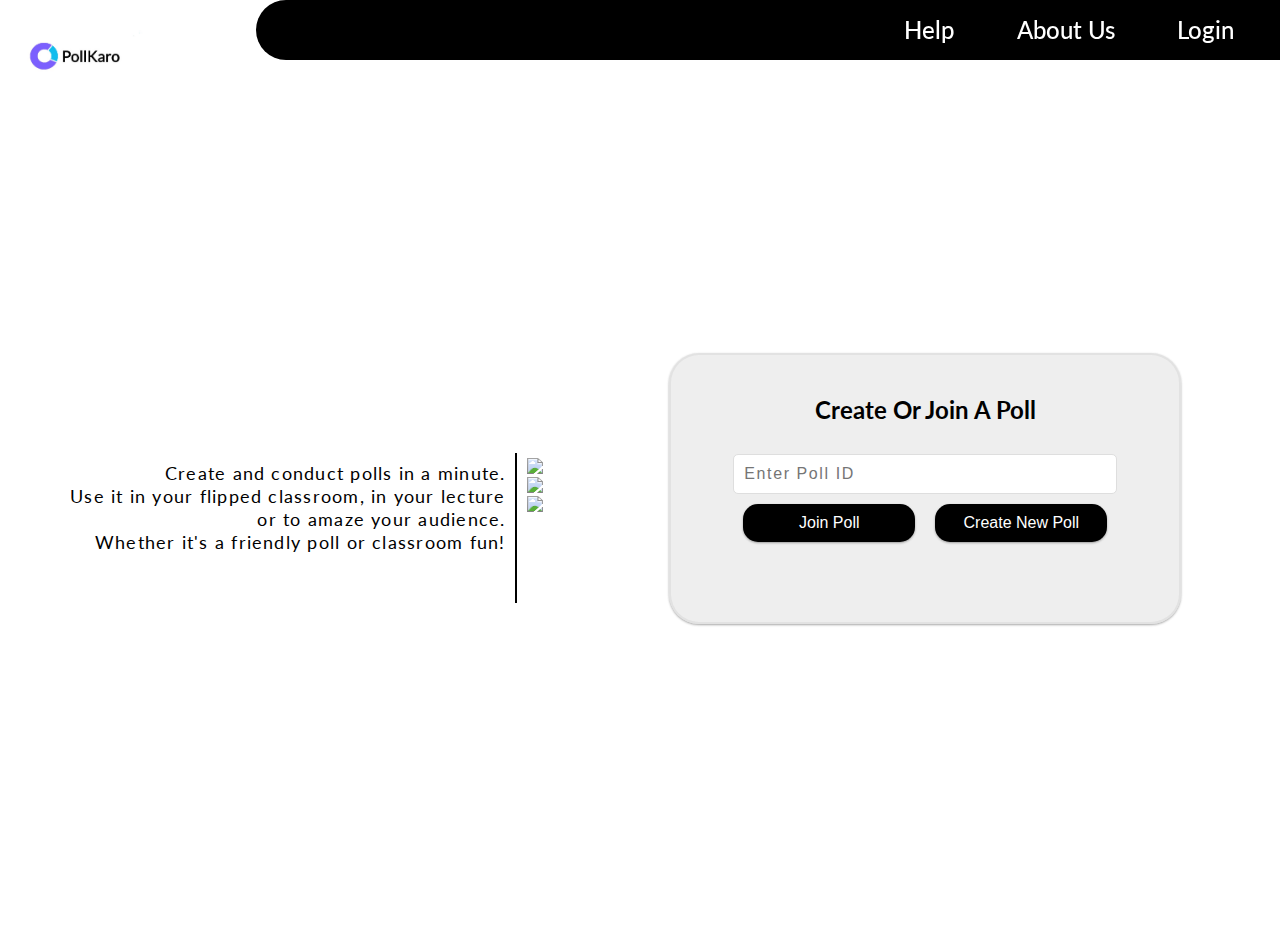
==== index.html @ b4d338d5 "up" ====
<!DOCTYPE html>
<html lang="en">

<head>
    <meta charset="UTF-8">
    <meta name="viewport" content="width=device-width, initial-scale=1.0">
    <title>PollKaro</title>
    <link rel="stylesheet" href="css/style.css">
</head>

<body>
    <section id="navbar">
        <!-- Logo will go here -->
        <img class="logo" src="Prototype/Desktop/logo (SVG).svg" alt="Logo" height="120px" width="auto">
        <nav id="nav">

            <ul>
                <li><a href="#.html">Help</a></li>
                <li><a href="#">About Us</a></li>
                <li><a href="forms.html">Login</a></li>
            </ul>
        </nav>
    </section>
    <section class="section-body">
        <div class="introduction">

            <div class="description">
                <p>Create and conduct polls in a minute.</p>
                <p>Use it in your flipped classroom, in your lecture or to amaze your audience.</p>
                <p>Whether it's a friendly poll or classroom fun!</p>
            </div>
            <div class="vertical-line"></div>
            <div class="poll-svgs">
                <img src="images/1.svg" height="20%" width="auto">
                <img src="images/2.svg" height="20%" width="auto">
                <img src="images/3.svg" height="20%" width="auto">
            </div>
        </div>
        <div class="poll-container">
            <h2>Create Or Join A Poll</h2>
            <div class="form-container">
                <input type="text" name="pollID" id="pollID" placeholder="Enter Poll ID">
                <div class="buttons">
                    <button class="join-btn">Join Poll</button>
                    <button class="create-new-btn">Create New Poll</button>
                </div>
            </div>
        </div>


    </section>
    <script src="js/indexFunc.js"></script>
</body>

</html>
---- css/style.css ----
@import url('https://fonts.googleapis.com/css2?family=Lato&display=swap');

    :root {
        --box-shadow: 0 1px 3px rgba(0, 0, 0, 0.12), 0 1px 2px rgba(0, 0, 0, 0.24);
    }

    * {
        padding: 0;
        margin: 0;
        box-sizing: border-box;
    }

    body {
        font-family: 'Lato', sans-serif;
        margin: 0;
        overflow: hidden;
        min-height: 100vh;
    }


    /*-----------*/


    /*NAVBAR*/


    /*-----------*/

    #navbar {
        position: sticky;
        top: 0;
        z-index: 50;
    }

    #nav {
        height: 60px;
        width: 80%;
        background-color: black;
        border-radius: 30px 0px 0px 30px;
        position: absolute;
        top: 0px;
        right: 0px;
    }

    #nav ul {
        list-style-type: none;
        margin: 0;
        padding: 0;
        overflow: hidden;
        background-color: black;
        float: right;
    }

    #nav li {
        float: left;
        margin-right: 30px;
        padding
    }

    #nav li a:link,
    #nav li a:visited {
        display: block;
        color: white;
        text-align: right;
        padding: 12px 16px 7px 16px;
        text-decoration: none;
        font-size: 1.5em;
        line-height: 1.5;
        font-weight: 500;
        transition: border-bottom 0.2s;
    }

    #nav a:hover,
    #nav a:active {
        color: white;
        border-bottom: 4px solid white;
    }

    #nav a:active {
        color: white;
        border-bottom: 4px solid white;
        transition: all 0.3s;
    }


    /*-----------*/


    /*BODY*/


    /*-----------*/

    .section-body {
        display: flex;
        justify-content: space-evenly;
        align-items: center;
        min-height: 90vh;
        //margin: 0 10%;
    }

    .introduction {
        display: flex;
        flex-flow: row nowrap;
        width: 40%;
    }

    .introduction>.description {
        text-align: right;
        font-size: 1.3em;
        letter-spacing: 0.1em;
        line-height: 150%;
        margin-top: 10px;
    }

    .introduction>.vertical-line {
        border-left: 2px solid black;
        height: 150px;
        margin-left: 10px;
    }

    .introduction>.poll-svgs {
        float: right;
        width: 10%;
        margin: 5px 10px;
    }


    h1 {
        font-size: 3em;
        text-align: center;
        margin: 15px;
    }

    .poll-container {
        display: flex;
        justify-content: space-between;
        align-items: center;
        flex-flow: column nowrap;
        width: 40%;
        padding: 40px;
        margin: -40px 40px 40px 40px;
        background: rgba(222, 222, 222, 0.52);
        border: 2px solid rgba(196, 196, 196, 0.31);
        box-shadow: var(--box-shadow);
        border-radius: 30px;
    }

    #pollID {
        padding: 10px;
        width: 100%;
        border: 1px solid #dedede;
        border-radius: 5px;
        display: block;
        font-size: 16px;
    }

    #pollID:focus {
        outline: none;
    }

    ::placeholder {
        letter-spacing: 0.1em;
    }

    .buttons {
        display: flex;
        justify-content: space-around;
        width: 30vw;
    }

    .join-btn,
    .create-new-btn {
        margin: 10px 10px 10px;
        width: 100%;
        max-height: 7.5vh;
        padding: 10px;
        background-color: black;
        box-shadow: var(--box-shadow);
        color: #fff;
        border: 0;
        display: block;
        font-size: 16px;
        cursor: pointer;
        border-radius: 10px;
        border-radius: 15px;
    }

    .join-btn:focus,
    .create-new-btn:focus {
        outline: none;
    }

    .form-container {
        display: flex;
        flex-direction: column;
        margin: 15px;
        padding: 15px 0;
    }

    /* .chart-container{
    height: 30vh;
    width: 30vw;
    border: 1px solid #888888;
} */
    @media(max-width:700px) {
        .chart-container {
            height: 60vh;
            width: 60vw;
        }
    }

    @media (min-width: 1281px) {
        .introduction>.description {
            text-align: right;
            font-size: 1.2em;
            letter-spacing: 0.1em;
            line-height: 140%;
            margin-top: 10px;
        }
    }

    /* 
  ##Device = Laptops, Desktops
  ##Screen = B/w 1025px to 1280px
*/
    @media (min-width: 1025px) and (max-width: 1280px) {
        .introduction>.description {
            text-align: right;
            font-size: 1.1em;
            letter-spacing: 0.07em;
            line-height: 130%;
        }

        .section-body {
            display: flex;
            justify-content: space-evenly;
            align-items: center;
            min-height: 90vh;
            //margin: 0 4%;
        }
    }

    /* 
  ##Device = Tablets, Ipads (portrait)
  ##Screen = B/w 768px to 1024px
*/
    @media (min-width: 768px) and (max-width: 1024px) {
        .introduction {
            display: none;
        }

        .poll-container {
            width: 70%;
            margin: 0 auto;
        }

        .form-container {
            width: 70%;
        }

        .buttons {
            width: 100%;
            margin-top: 10px;
        }
    }

    @media (min-width: 481px) and (max-width: 767px) {
        .introduction {
            display: none;
        }

        .poll-container {
            width: 70%;
            margin: 0 auto;
        }

        .form-container {
            width: 70%;
        }

        .buttons {
            width: 100%;
            margin-top: 10px;
        }
    }

    /* 
  ##Device = Most of the Smartphones Mobiles (Portrait)
  ##Screen = B/w 320px to 479px
*/
    @media (min-width: 320px) and (max-width: 480px) {
        .introduction {
            display: none;
        }

        .poll-container {
            width: 90%;
            margin: 0 auto;
        }

        .form-container {
            width: 70%;
        }

        .buttons {
            flex-direction: column;
            width: 100%;
            margin-top: 10px;
        }

        .join-btn,
        .create-new-btn {
            margin-top: 5px;
            margin-left: 0;
        }
    }

    @media(max-width:700px) {
        .chart-container {
            height: 80vh;
            width: 80vw;
        }
    }

    /* for mobile screens*/
    [class*="col-"] {
        width: 100%;
    }

    @media only screen and (min-width: 600px) {

        /* For tablets: */
        .col-s-1 {
            width: 8.33%;
        }

        .col-s-2 {
            width: 16.66%;
        }

        .col-s-3 {
            width: 25%;
        }

        .col-s-4 {
            width: 33.33%;
        }

        .col-s-5 {
            width: 41.66%;
        }

        .col-s-6 {
            width: 50%;
        }

        .col-s-7 {
            width: 58.33%;
        }

        .col-s-8 {
            width: 66.66%;
        }

        .col-s-9 {
            width: 75%;
        }

        .col-s-10 {
            width: 83.33%;
        }

        .col-s-11 {
            width: 91.66%;
        }

        .col-s-12 {
            width: 100%;
        }
    }

    @media only screen and (min-width: 768px) {

        /* For desktop: */
        .col-1 {
            width: 8.33%;
        }

        .col-2 {
            width: 16.66%;
        }

        .col-3 {
            width: 25%;
        }

        .col-4 {
            width: 33.33%;
        }

        .col-5 {
            width: 41.66%;
        }

        .col-6 {
            width: 50%;
        }

        .col-7 {
            width: 58.33%;
        }

        .col-8 {
            width: 66.66%;
        }

        .col-9 {
            width: 75%;
        }

        .col-10 {
            width: 83.33%;
        }

        .col-11 {
            width: 91.66%;
        }

        .col-12 {
            width: 100%;
        }
    }
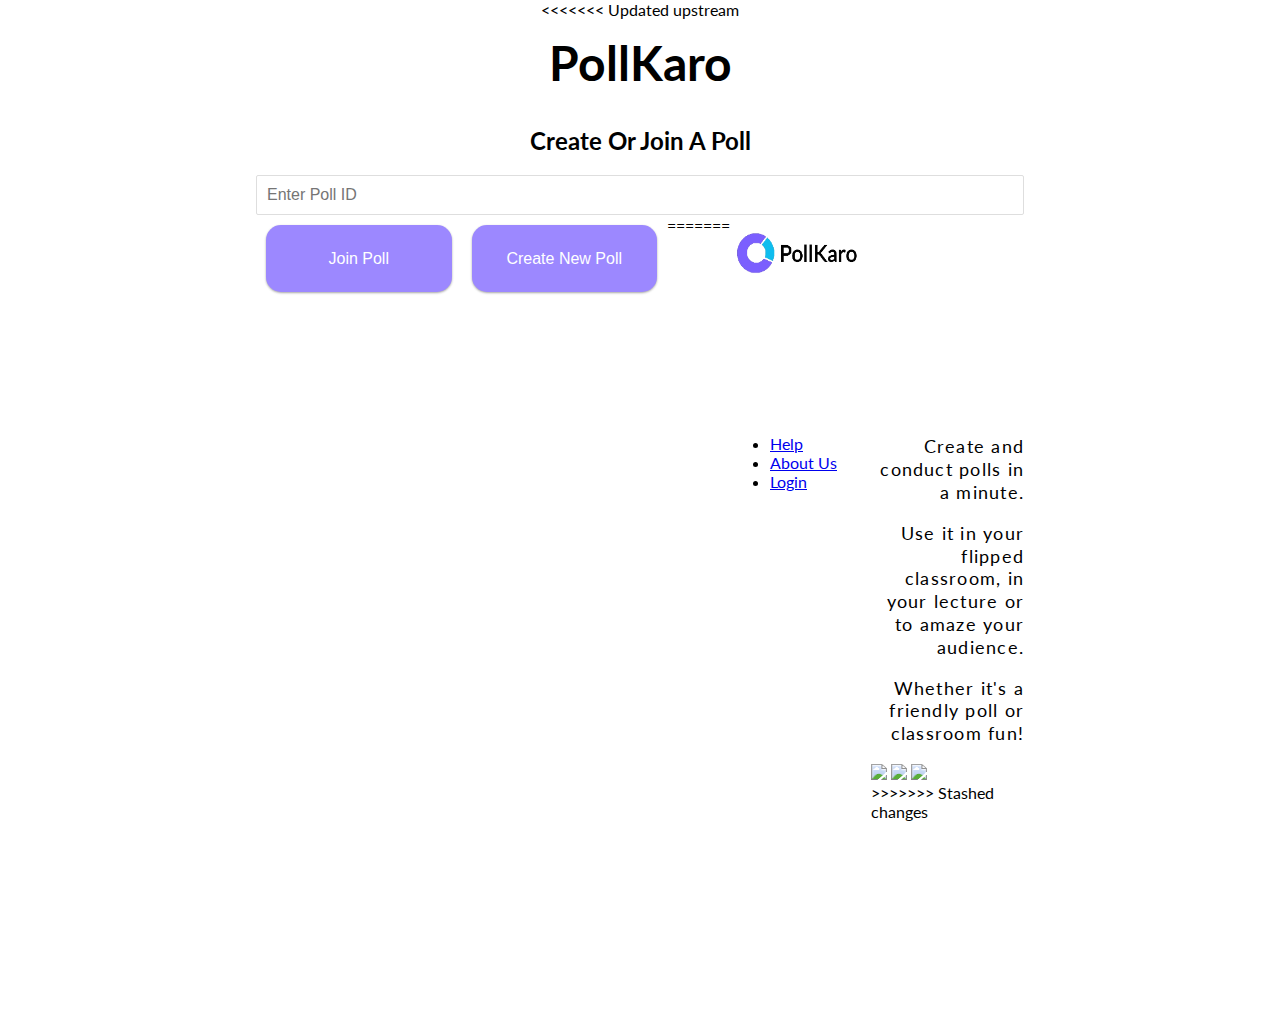
==== commit 8070df84: "ss" ====
--- a/index.html
+++ b/index.html
@@ -9,9 +9,18 @@
 </head>
 
 <body>
+<<<<<<< Updated upstream
+    <h1>PollKaro</h1>
+    <h2>Create Or Join A Poll</h2>
+    <div class="form-container">
+        <input type="text" name="pollID" id="pollID" placeholder="Enter Poll ID">
+        <div class="buttons">
+            <button class="join-btn">Join Poll</button>
+            <button class="create-new-btn">Create New Poll</button>
+=======
     <section id="navbar">
         <!-- Logo will go here -->
-        <img class="logo" src="Prototype/Desktop/logo (SVG).svg" alt="Logo" height="120px" width="auto">
+        <img class="logo" src="Prototype/Desktop/logo_transparent(SVG).svg" alt="Logo" height="200px" width="auto">
         <nav id="nav">
 
             <ul>
@@ -35,20 +44,10 @@
                 <img src="images/2.svg" height="20%" width="auto">
                 <img src="images/3.svg" height="20%" width="auto">
             </div>
+>>>>>>> Stashed changes
         </div>
-        <div class="poll-container">
-            <h2>Create Or Join A Poll</h2>
-            <div class="form-container">
-                <input type="text" name="pollID" id="pollID" placeholder="Enter Poll ID">
-                <div class="buttons">
-                    <button class="join-btn">Join Poll</button>
-                    <button class="create-new-btn">Create New Poll</button>
-                </div>
-            </div>
-        </div>
+    </div>
 
-
-    </section>
     <script src="js/indexFunc.js"></script>
 </body>
 
--- a/css/style.css
+++ b/css/style.css
@@ -1,208 +1,80 @@
-    @import url('https://fonts.googleapis.com/css2?family=Lato&display=swap');
-
-    :root {
-        --box-shadow: 0 1px 3px rgba(0, 0, 0, 0.12), 0 1px 2px rgba(0, 0, 0, 0.24);
-    }
-
-    * {
-        padding: 0;
-        margin: 0;
-        box-sizing: border-box;
-    }
-
-    body {
-        font-family: 'Lato', sans-serif;
-        margin: 0;
-        overflow: hidden;
-        min-height: 100vh;
-    }
-
-
-    /*-----------*/
-
-
-    /*NAVBAR*/
-
-
-    /*-----------*/
-
-    #navbar {
-        position: sticky;
-        top: 0;
-        z-index: 50;
-    }
-
-    #nav {
-        height: 60px;
-        width: 80%;
-        background-color: black;
-        border-radius: 30px 0px 0px 30px;
-        position: absolute;
-        top: 0px;
-        right: 0px;
-    }
-
-    #nav ul {
-        list-style-type: none;
-        margin: 0;
-        padding: 0;
-        overflow: hidden;
-        background-color: black;
-        float: right;
-    }
-
-    #nav li {
-        float: left;
-        margin-right: 30px;
-        padding
-    }
-
-    #nav li a:link,
-    #nav li a:visited {
-        display: block;
-        color: white;
-        text-align: right;
-        padding: 12px 16px 7px 16px;
-        text-decoration: none;
-        font-size: 1.5em;
-        line-height: 1.5;
-        font-weight: 500;
-        transition: border-bottom 0.2s;
-    }
-
-    #nav a:hover,
-    #nav a:active {
-        color: white;
-        border-bottom: 4px solid white;
-    }
-
-    #nav a:active {
-        color: white;
-        border-bottom: 4px solid white;
-        transition: all 0.3s;
-    }
-
-
-    /*-----------*/
-
-
-    /*BODY*/
-
-
-    /*-----------*/
-
-    .section-body {
-        display: flex;
-        justify-content: space-evenly;
-        align-items: center;
-        min-height: 90vh;
-        //margin: 0 10%;
-    }
-
-    .introduction {
-        display: flex;
-        flex-flow: row nowrap;
-        width: 40%;
-    }
-
-    .introduction>.description {
-        text-align: right;
-        font-size: 1.3em;
-        letter-spacing: 0.1em;
-        line-height: 150%;
-        margin-top: 10px;
-    }
-
-    .introduction>.vertical-line {
-        border-left: 2px solid black;
-        height: 150px;
-        margin-left: 10px;
-    }
-
-    .introduction>.poll-svgs {
-        float: right;
-        width: 10%;
-        margin: 5px 10px;
-    }
-
-
-    h1 {
-        font-size: 3em;
-        text-align: center;
-        margin: 15px;
-    }
-
-    .poll-container {
-        display: flex;
-        justify-content: space-between;
-        align-items: center;
-        flex-flow: column nowrap;
-        width: 40%;
-        padding: 40px;
-        margin: -40px 40px 40px 40px;
-        background: rgba(222, 222, 222, 0.52);
-        border: 2px solid rgba(196, 196, 196, 0.31);
-        box-shadow: var(--box-shadow);
-        border-radius: 30px;
-    }
-
-    #pollID {
-        padding: 10px;
-        width: 100%;
-        border: 1px solid #dedede;
-        border-radius: 5px;
-        display: block;
-        font-size: 16px;
-    }
-
-    #pollID:focus {
-        outline: none;
-    }
-
-    ::placeholder {
-        letter-spacing: 0.1em;
-    }
-
-    .buttons {
-        display: flex;
-        justify-content: space-around;
-        width: 30vw;
-    }
-
-    .join-btn,
-    .create-new-btn {
-        margin: 10px 10px 10px;
-        width: 100%;
-        max-height: 7.5vh;
-        padding: 10px;
-        background-color: black;
-        box-shadow: var(--box-shadow);
-        color: #fff;
-        border: 0;
-        display: block;
-        font-size: 16px;
-        cursor: pointer;
-        border-radius: 10px;
-        border-radius: 15px;
-    }
-
-    .join-btn:focus,
-    .create-new-btn:focus {
-        outline: none;
-    }
-
-    .form-container {
-        display: flex;
-        flex-direction: column;
-        margin: 15px;
-        padding: 15px 0;
-    }
-
-    /* .chart-container{
+@import url('https://fonts.googleapis.com/css2?family=Lato&display=swap');
+
+:root {
+    --box-shadow: 0 1px 3px rgba(0, 0, 0, 0.12), 0 1px 2px rgba(0, 0, 0, 0.24);
+}
+
+*{
+    box-sizing: border-box;
+}
+
+body{
+    font-family: 'Lato', sans-serif;
+    margin: 0;
+    display: flex;
+    flex-direction: column;
+    align-items: center;
+    justify-content: center;
+    min-height: 100vh;
+}
+
+h1{
+    font-size: 3em;
+    text-align: center;
+    margin: 15px;
+}
+
+#pollID{
+    padding: 10px;
+    width: 100%;
+    border: 1px solid #dedede;
+    border-radius: 2px;
+    display: block;
+    font-size: 16px;
+}
+
+#pollID:focus{
+    outline: none;
+}
+
+.buttons{
+    display: flex;
+    justify-content: space-around;
+    width: 60vw;
+}
+
+.join-btn,.create-new-btn{
+    margin: 10px 10px 10px;
+    width: 100%;
+    max-height: 7.5vh;
+    padding: 10px;
+    background-color: #9c88ff;
+    box-shadow: var(--box-shadow);
+    color: #fff;
+    border: 0;
+    display: block;
+    font-size: 16px;
+    cursor: pointer;
+    border-radius: 15px;
+}
+
+.join-btn:focus,.create-new-btn:focus{
+    outline: none;
+}
+
+
+.form-container{
+    display: flex;
+    flex-direction: column;
+}
+
+/* .chart-container{
     height: 30vh;
     width: 30vw;
     border: 1px solid #888888;
 } */
+<<<<<<< Updated upstream
+=======
     @media(max-width:700px) {
         .chart-container {
             height: 60vh;
@@ -219,6 +91,24 @@
             margin-top: 10px;
         }
     }
+
+    span {
+        color: #54D17A;
+    }
+
+    label {
+        margin: 0 40px 0 0;
+        font-size: 26px;
+        line-height: 70px;
+        display: none;
+        width: 26px;
+        float: right;
+    }
+
+    #toggle {
+        display: none;
+    }
+
 
     /* 
   ##Device = Laptops, Desktops
@@ -314,6 +204,28 @@
             margin-top: 5px;
             margin-left: 0;
         }
+
+        label {
+            display: block;
+            cursor: pointer;
+        }
+
+        .menu {
+            text-align: center;
+            width: 100%;
+            display: none;
+        }
+
+        .menu a {
+            display: block;
+            border-bottom: 1px solid #EAEAEB;
+            margin: 0;
+
+        }
+
+        #toggle:checked+.menu {
+            display: block;
+        }
     }
 
     @media(max-width:700px) {
@@ -321,6 +233,8 @@
             height: 80vh;
             width: 80vw;
         }
+
+
     }
 
     /* for mobile screens*/
@@ -426,8 +340,48 @@
         .col-11 {
             width: 91.66%;
         }
-
-        .col-12 {
-            width: 100%;
-        }
-    }+>>>>>>> Stashed changes
+
+@media(max-width:700px){
+    .chart-container{
+        height: 80vh;
+        width: 80vw;
+    }
+}
+
+/* for mobile screens*/
+[class*="col-"] {
+    width: 100%;
+  }
+
+@media only screen and (min-width: 600px) {
+    /* For tablets: */
+    .col-s-1 {width: 8.33%;}
+    .col-s-2 {width: 16.66%;}
+    .col-s-3 {width: 25%;}
+    .col-s-4 {width: 33.33%;}
+    .col-s-5 {width: 41.66%;}
+    .col-s-6 {width: 50%;}
+    .col-s-7 {width: 58.33%;}
+    .col-s-8 {width: 66.66%;}
+    .col-s-9 {width: 75%;}
+    .col-s-10 {width: 83.33%;}
+    .col-s-11 {width: 91.66%;}
+    .col-s-12 {width: 100%;}
+  }
+  
+  @media only screen and (min-width: 768px) {
+    /* For desktop: */
+    .col-1 {width: 8.33%;}
+    .col-2 {width: 16.66%;}
+    .col-3 {width: 25%;}
+    .col-4 {width: 33.33%;}
+    .col-5 {width: 41.66%;}
+    .col-6 {width: 50%;}
+    .col-7 {width: 58.33%;}
+    .col-8 {width: 66.66%;}
+    .col-9 {width: 75%;}
+    .col-10 {width: 83.33%;}
+    .col-11 {width: 91.66%;}
+    .col-12 {width: 100%;}
+  }
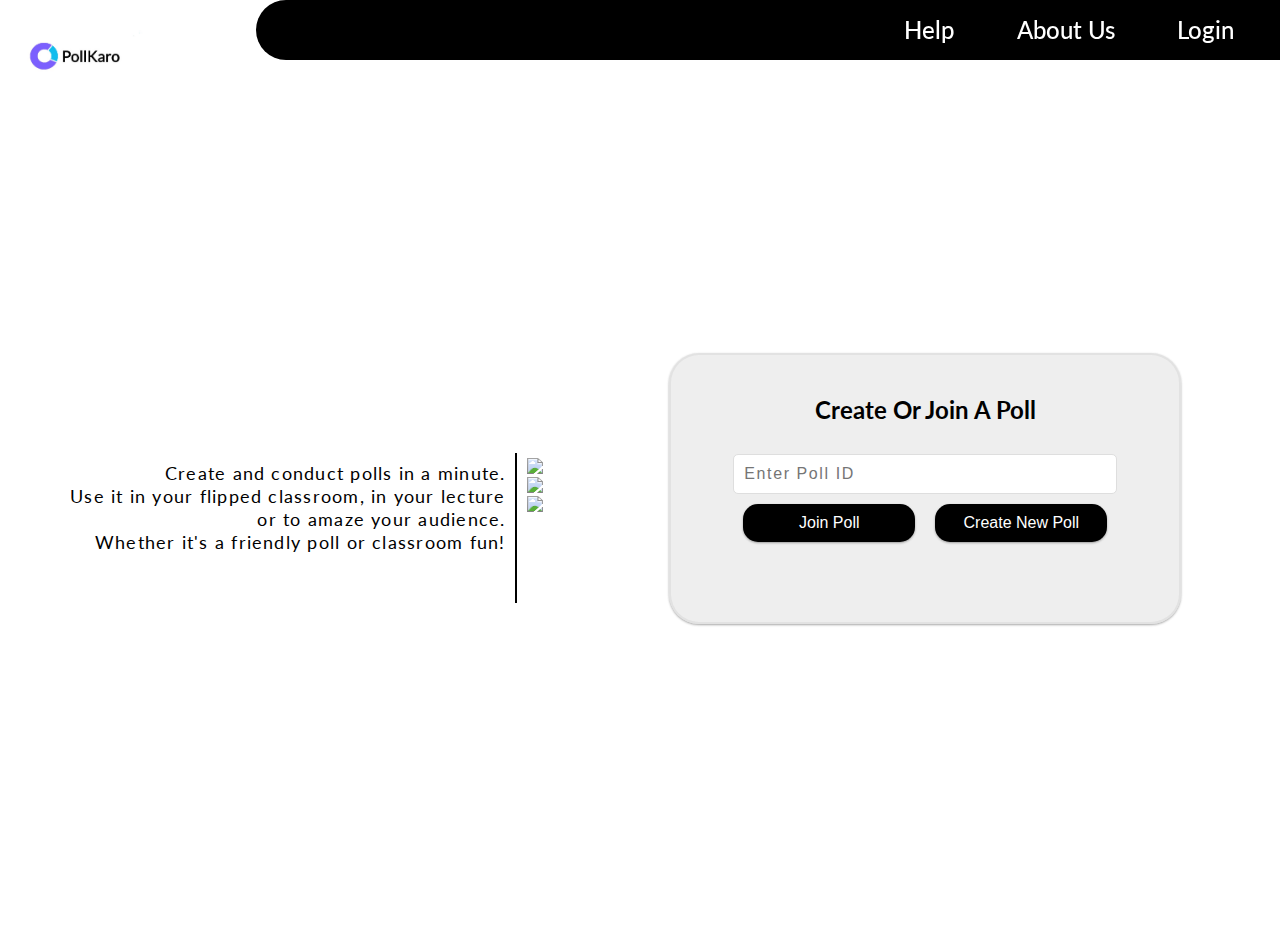
==== commit 78274afb: "2" ====
--- a/index.html
+++ b/index.html
@@ -9,18 +9,9 @@
 </head>
 
 <body>
-<<<<<<< Updated upstream
-    <h1>PollKaro</h1>
-    <h2>Create Or Join A Poll</h2>
-    <div class="form-container">
-        <input type="text" name="pollID" id="pollID" placeholder="Enter Poll ID">
-        <div class="buttons">
-            <button class="join-btn">Join Poll</button>
-            <button class="create-new-btn">Create New Poll</button>
-=======
     <section id="navbar">
         <!-- Logo will go here -->
-        <img class="logo" src="Prototype/Desktop/logo_transparent(SVG).svg" alt="Logo" height="200px" width="auto">
+        <img class="logo" src="Prototype/Desktop/logo (SVG).svg" alt="Logo" height="120px" width="auto">
         <nav id="nav">
 
             <ul>
@@ -44,10 +35,20 @@
                 <img src="images/2.svg" height="20%" width="auto">
                 <img src="images/3.svg" height="20%" width="auto">
             </div>
->>>>>>> Stashed changes
         </div>
-    </div>
+        <div class="poll-container">
+            <h2>Create Or Join A Poll</h2>
+            <div class="form-container">
+                <input type="text" name="pollID" id="pollID" placeholder="Enter Poll ID">
+                <div class="buttons">
+                    <button class="join-btn">Join Poll</button>
+                    <button class="create-new-btn">Create New Poll</button>
+                </div>
+            </div>
+        </div>
 
+
+    </section>
     <script src="js/indexFunc.js"></script>
 </body>
 
--- a/css/style.css
+++ b/css/style.css
@@ -1,80 +1,208 @@
 @import url('https://fonts.googleapis.com/css2?family=Lato&display=swap');
 
-:root {
-    --box-shadow: 0 1px 3px rgba(0, 0, 0, 0.12), 0 1px 2px rgba(0, 0, 0, 0.24);
-}
-
-*{
-    box-sizing: border-box;
-}
-
-body{
-    font-family: 'Lato', sans-serif;
-    margin: 0;
-    display: flex;
-    flex-direction: column;
-    align-items: center;
-    justify-content: center;
-    min-height: 100vh;
-}
-
-h1{
-    font-size: 3em;
-    text-align: center;
-    margin: 15px;
-}
-
-#pollID{
-    padding: 10px;
-    width: 100%;
-    border: 1px solid #dedede;
-    border-radius: 2px;
-    display: block;
-    font-size: 16px;
-}
-
-#pollID:focus{
-    outline: none;
-}
-
-.buttons{
-    display: flex;
-    justify-content: space-around;
-    width: 60vw;
-}
-
-.join-btn,.create-new-btn{
-    margin: 10px 10px 10px;
-    width: 100%;
-    max-height: 7.5vh;
-    padding: 10px;
-    background-color: #9c88ff;
-    box-shadow: var(--box-shadow);
-    color: #fff;
-    border: 0;
-    display: block;
-    font-size: 16px;
-    cursor: pointer;
-    border-radius: 15px;
-}
-
-.join-btn:focus,.create-new-btn:focus{
-    outline: none;
-}
-
-
-.form-container{
-    display: flex;
-    flex-direction: column;
-}
-
-/* .chart-container{
+    :root {
+        --box-shadow: 0 1px 3px rgba(0, 0, 0, 0.12), 0 1px 2px rgba(0, 0, 0, 0.24);
+    }
+
+    * {
+        padding: 0;
+        margin: 0;
+        box-sizing: border-box;
+    }
+
+    body {
+        font-family: 'Lato', sans-serif;
+        margin: 0;
+        overflow: hidden;
+        min-height: 100vh;
+    }
+
+
+    /*-----------*/
+
+
+    /*NAVBAR*/
+
+
+    /*-----------*/
+
+    #navbar {
+        position: sticky;
+        top: 0;
+        z-index: 50;
+    }
+
+    #nav {
+        height: 60px;
+        width: 80%;
+        background-color: black;
+        border-radius: 30px 0px 0px 30px;
+        position: absolute;
+        top: 0px;
+        right: 0px;
+    }
+
+    #nav ul {
+        list-style-type: none;
+        margin: 0;
+        padding: 0;
+        overflow: hidden;
+        background-color: black;
+        float: right;
+    }
+
+    #nav li {
+        float: left;
+        margin-right: 30px;
+        padding
+    }
+
+    #nav li a:link,
+    #nav li a:visited {
+        display: block;
+        color: white;
+        text-align: right;
+        padding: 12px 16px 7px 16px;
+        text-decoration: none;
+        font-size: 1.5em;
+        line-height: 1.5;
+        font-weight: 500;
+        transition: border-bottom 0.2s;
+    }
+
+    #nav a:hover,
+    #nav a:active {
+        color: white;
+        border-bottom: 4px solid white;
+    }
+
+    #nav a:active {
+        color: white;
+        border-bottom: 4px solid white;
+        transition: all 0.3s;
+    }
+
+
+    /*-----------*/
+
+
+    /*BODY*/
+
+
+    /*-----------*/
+
+    .section-body {
+        display: flex;
+        justify-content: space-evenly;
+        align-items: center;
+        min-height: 90vh;
+        //margin: 0 10%;
+    }
+
+    .introduction {
+        display: flex;
+        flex-flow: row nowrap;
+        width: 40%;
+    }
+
+    .introduction>.description {
+        text-align: right;
+        font-size: 1.3em;
+        letter-spacing: 0.1em;
+        line-height: 150%;
+        margin-top: 10px;
+    }
+
+    .introduction>.vertical-line {
+        border-left: 2px solid black;
+        height: 150px;
+        margin-left: 10px;
+    }
+
+    .introduction>.poll-svgs {
+        float: right;
+        width: 10%;
+        margin: 5px 10px;
+    }
+
+
+    h1 {
+        font-size: 3em;
+        text-align: center;
+        margin: 15px;
+    }
+
+    .poll-container {
+        display: flex;
+        justify-content: space-between;
+        align-items: center;
+        flex-flow: column nowrap;
+        width: 40%;
+        padding: 40px;
+        margin: -40px 40px 40px 40px;
+        background: rgba(222, 222, 222, 0.52);
+        border: 2px solid rgba(196, 196, 196, 0.31);
+        box-shadow: var(--box-shadow);
+        border-radius: 30px;
+    }
+
+    #pollID {
+        padding: 10px;
+        width: 100%;
+        border: 1px solid #dedede;
+        border-radius: 5px;
+        display: block;
+        font-size: 16px;
+    }
+
+    #pollID:focus {
+        outline: none;
+    }
+
+    ::placeholder {
+        letter-spacing: 0.1em;
+    }
+
+    .buttons {
+        display: flex;
+        justify-content: space-around;
+        width: 30vw;
+    }
+
+    .join-btn,
+    .create-new-btn {
+        margin: 10px 10px 10px;
+        width: 100%;
+        max-height: 7.5vh;
+        padding: 10px;
+        background-color: black;
+        box-shadow: var(--box-shadow);
+        color: #fff;
+        border: 0;
+        display: block;
+        font-size: 16px;
+        cursor: pointer;
+        border-radius: 10px;
+        border-radius: 15px;
+    }
+
+    .join-btn:focus,
+    .create-new-btn:focus {
+        outline: none;
+    }
+
+    .form-container {
+        display: flex;
+        flex-direction: column;
+        margin: 15px;
+        padding: 15px 0;
+    }
+
+    /* .chart-container{
     height: 30vh;
     width: 30vw;
     border: 1px solid #888888;
 } */
-<<<<<<< Updated upstream
-=======
     @media(max-width:700px) {
         .chart-container {
             height: 60vh;
@@ -91,24 +219,6 @@
             margin-top: 10px;
         }
     }
-
-    span {
-        color: #54D17A;
-    }
-
-    label {
-        margin: 0 40px 0 0;
-        font-size: 26px;
-        line-height: 70px;
-        display: none;
-        width: 26px;
-        float: right;
-    }
-
-    #toggle {
-        display: none;
-    }
-
 
     /* 
   ##Device = Laptops, Desktops
@@ -204,28 +314,6 @@
             margin-top: 5px;
             margin-left: 0;
         }
-
-        label {
-            display: block;
-            cursor: pointer;
-        }
-
-        .menu {
-            text-align: center;
-            width: 100%;
-            display: none;
-        }
-
-        .menu a {
-            display: block;
-            border-bottom: 1px solid #EAEAEB;
-            margin: 0;
-
-        }
-
-        #toggle:checked+.menu {
-            display: block;
-        }
     }
 
     @media(max-width:700px) {
@@ -233,8 +321,6 @@
             height: 80vh;
             width: 80vw;
         }
-
-
     }
 
     /* for mobile screens*/
@@ -340,48 +426,8 @@
         .col-11 {
             width: 91.66%;
         }
->>>>>>> Stashed changes
-
-@media(max-width:700px){
-    .chart-container{
-        height: 80vh;
-        width: 80vw;
-    }
-}
-
-/* for mobile screens*/
-[class*="col-"] {
-    width: 100%;
-  }
-
-@media only screen and (min-width: 600px) {
-    /* For tablets: */
-    .col-s-1 {width: 8.33%;}
-    .col-s-2 {width: 16.66%;}
-    .col-s-3 {width: 25%;}
-    .col-s-4 {width: 33.33%;}
-    .col-s-5 {width: 41.66%;}
-    .col-s-6 {width: 50%;}
-    .col-s-7 {width: 58.33%;}
-    .col-s-8 {width: 66.66%;}
-    .col-s-9 {width: 75%;}
-    .col-s-10 {width: 83.33%;}
-    .col-s-11 {width: 91.66%;}
-    .col-s-12 {width: 100%;}
-  }
-  
-  @media only screen and (min-width: 768px) {
-    /* For desktop: */
-    .col-1 {width: 8.33%;}
-    .col-2 {width: 16.66%;}
-    .col-3 {width: 25%;}
-    .col-4 {width: 33.33%;}
-    .col-5 {width: 41.66%;}
-    .col-6 {width: 50%;}
-    .col-7 {width: 58.33%;}
-    .col-8 {width: 66.66%;}
-    .col-9 {width: 75%;}
-    .col-10 {width: 83.33%;}
-    .col-11 {width: 91.66%;}
-    .col-12 {width: 100%;}
-  }
+
+        .col-12 {
+            width: 100%;
+        }
+    }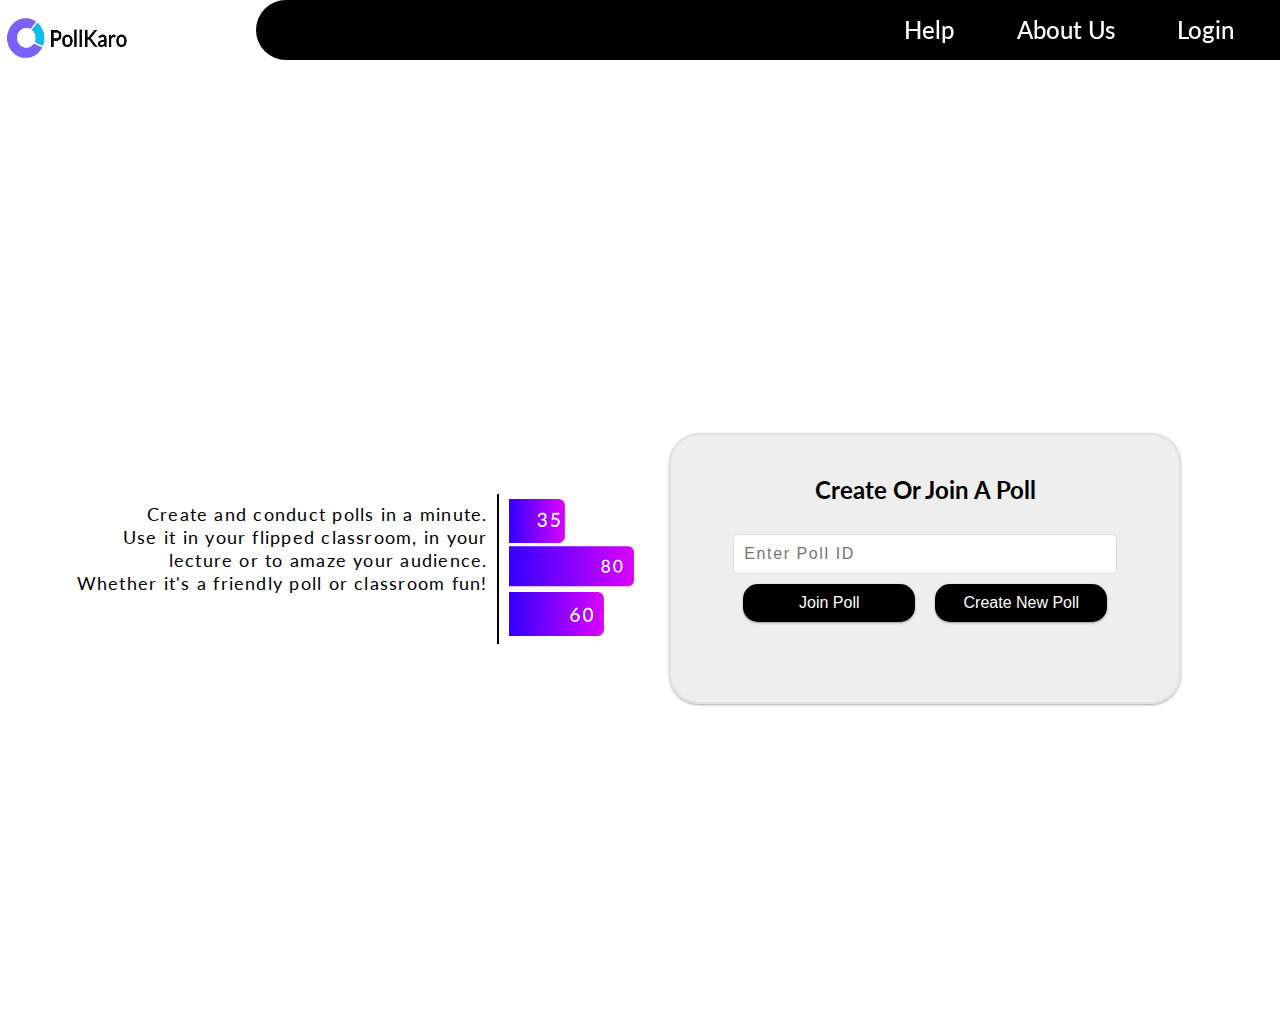
==== commit 5134dae9: "update 4" ====
--- a/index.html
+++ b/index.html
@@ -11,7 +11,7 @@
 <body>
     <section id="navbar">
         <!-- Logo will go here -->
-        <img class="logo" src="Prototype/Desktop/logo (SVG).svg" alt="Logo" height="120px" width="auto">
+        <img class="logo" src="Prototype/Desktop/logo_transparent(SVG).svg" alt="Logo" height="200px" width="auto">
         <nav id="nav">
 
             <ul>
--- a/css/style.css
+++ b/css/style.css
@@ -430,4 +430,38 @@
         .col-12 {
             width: 100%;
         }
-    }+    }
+
+/*-----------*/
+
+
+/*Chart*/
+
+
+/*-----------*/
+
+.chart-wrapper {
+    margin-top: -5%;
+    display: flex;
+    flex-direction: row;
+    justify-content: space-around;
+    align-items: center;
+}
+
+.charts {
+    width: 50%;
+}
+.radio {
+    margin-top: -30%;
+    display: flex;
+    justify-content: flex-start;
+    align-items: center;
+    flex-direction: column;
+}
+.pollID-container {
+    padding-top: 50%;
+}
+.radio-btns {
+    font-size: 150%;
+}
+
